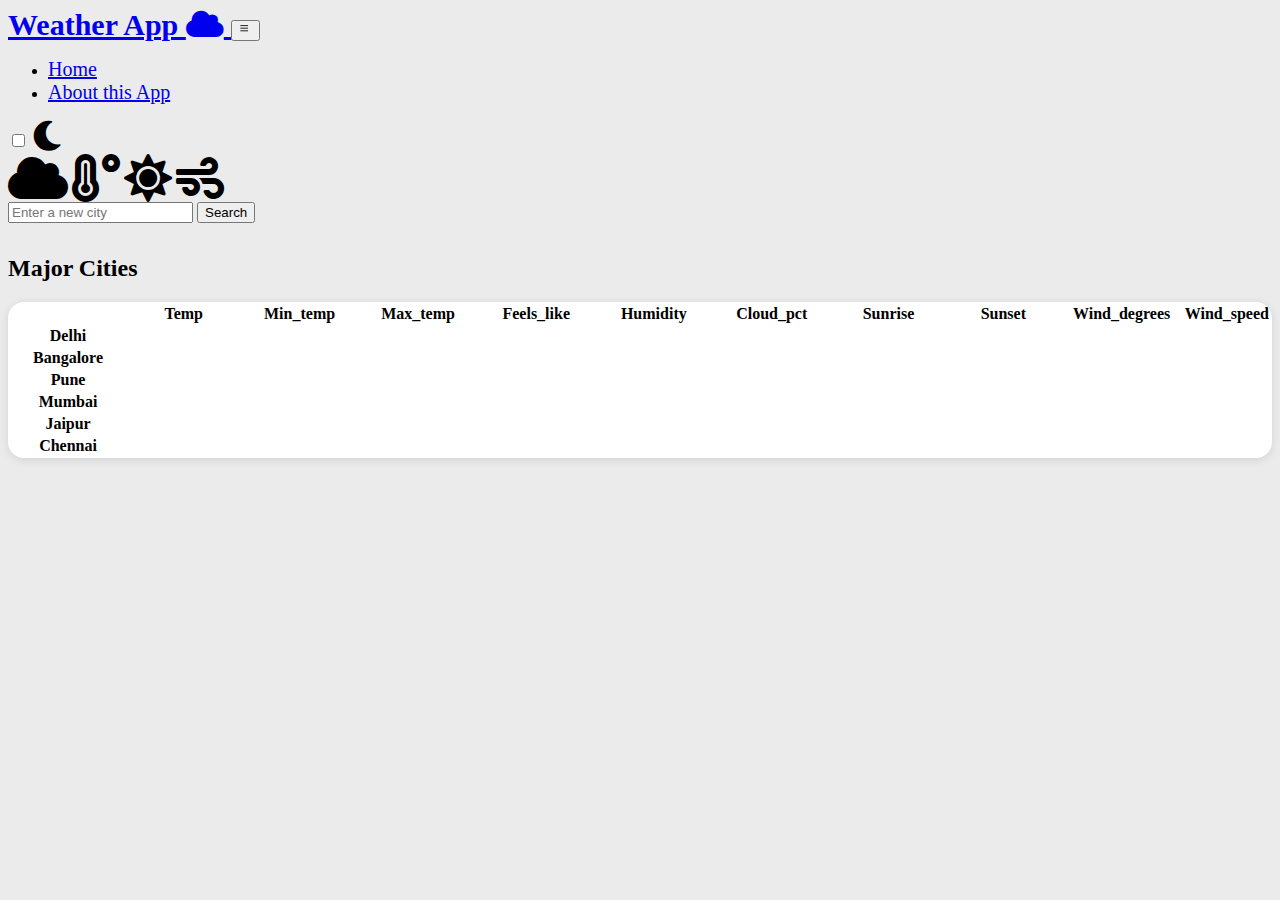
==== index.html @ 3f34fb15 "Initial commit" ====
<!DOCTYPE html>
<html lang="en">
  <head>
    <meta charset="utf-8" />
    <meta name="viewport" content="width=device-width, initial-scale=1" />
    <title>Weather App</title>

    <link rel="stylesheet" href="https://cdnjs.cloudflare.com/ajax/libs/font-awesome/5.15.4/css/all.min.css" />

    <link
      href="https://cdn.jsdelivr.net/npm/bootstrap@5.3.0/dist/css/bootstrap.min.css"
      rel="stylesheet"
      integrity="sha384-9ndCyUaIbzAi2FUVXJi0CjmCapSmO7SnpJef0486qhLnuZ2cdeRhO02iuK6FUUVM"
      crossorigin="anonymous"
    />

    <link rel="stylesheet" href="styles.css" />
  </head>

  <body>
    <nav class="navbar navbar-expand-lg navbar-dark bg-primary">
      <div class="container-fluid">
        <a class="navbar-brand" href="/">Weather App <i class="fas fa-cloud"></i> </a>
        <button
          class="navbar-toggler"
          type="button"
          data-bs-toggle="collapse"
          data-bs-target="#navbarSupportedContent"
          aria-controls="navbarSupportedContent"
          aria-expanded="false"
          aria-label="Toggle navigation"
        >
          <span class="navbar-toggler-icon"></span>
        </button>
        <div class="collapse navbar-collapse" id="navbarSupportedContent">
          <ul class="navbar-nav me-auto mb-2 mb-lg-0 ">
            <li class="nav-item">
              <a class="nav-link active" aria-current="page" href="#">Home</a>
            </li>
            <li class="nav-item">
              <a class="nav-link active" href="#">About this App</a>
            </li>
            
          </ul>

          <div class="dark-mode-toggle mx-4">
            <input type="checkbox" id="darkModeToggle" class="visually-hidden"  />
            <label for="darkModeToggle" class="dark-mode-icon">
              <i class="fas fa-moon"></i>
              
            </label>
          </div>
        </div>
      </div>
    </nav>

    <div class="container">
      <div class="container my-4 text-center">
        <i class="fas fa-cloud fa-3x " ></i>
        <i class="fas fa-temperature-high fa-3x ms-3"></i>
        <i class="fas fa-sun fa-3x ms-3"></i>
        <i class="fas fa-wind fa-3x ms-3"></i>
      </div>
      <div class="container mt-4">
          <form class="d-flex" onsubmit="event.preventDefault(); searchCity();">
            
            
            <input 
            id="city"
            class="form-control me-2"
            type="search"
            placeholder="Enter a new city"
            aria-label="Search"
            />
            
            <button class="btn btn-primary" type="submit" id="submit">
              Search
            </button>
          </form>
        </div>

      <div class="container">
        <main>
          <div id="weather-card-container" style="display: none">
            <h1 class="my-4 text-center"><span id="cityName"></span>'s Weather</h1>
            <div class="row row-cols-1 row-cols-md-4 mb-3 text-center">
              <div class="col mx-auto">
                <div class="card mb-4 rounded-5 shadow-sm ">
                  <div class="card-header rounded-top-5 py-3 bg-primary">
                    <h4 class="my-0 fw-normal">
                      <i class="fas fa-temperature-high"></i>
                      
                    
                    </h4>
                  </div>
                  <div class="card-body">
                    <h1 class="card-title pricing-card-title">
                      <i id="weather-icon" class="fas"></i>
                      <span id="temp2"></span>°C<small class="text-body-secondary fw-light"></small>
                    </h1>
                    <ul class="list-unstyled mt-3 mb-4">
                      <li>Temperature is <span id="temp"></span>°C</li>
                      <li>Minimum Temperature <span id="min_temp"></span>°C</li>
                      <li>Maximum Temperature is <span id="max_temp"></span>°C</li>
                      
                      
                      
                    </ul>
                  </div>
                </div>
              </div>
              
                
              <div class="col mx-auto">
                <div class="card mb-4 rounded-5 shadow-sm">
                  <div class="card-header rounded-top-5 py-3 bg-primary">
                    <h4 class="my-0 fw-normal">
                      <i class="fas fa-cloud-rain"></i>
                      <i class="fa-duotone fa-droplet-percent"></i>
                                        </h4>
                  </div>
                  <div class="card-body">
                    <h1 class="card-title pricing-card-title">
                      <i id="weather-icon" class="fas"></i>
                      <span id="cloud_pct2"></span>%<small class="text-body-secondary fw-light"></small>
                    </h1>
                    <ul class="list-unstyled mt-3 mb-4">

                      <li>Cloud PCT is <span id="cloud_pct"></span>%</li>
                      
                      <li>Humidity <span id="humidity"></span>%</li>
                    </ul>
                  </div>
                </div>
              </div>
              <div class="col mx-auto">
                <div class="card mb-4 rounded-5 shadow-sm">
                  <div class="card-header rounded-top-5 py-3 bg-primary">
                    <h4 class="my-0 fw-normal">
                      
                      <i class="fas fa-wind"></i>
                      
                    </h4>
                  </div>
                  <div class="card-body">
                    <h1 class="card-title pricing-card-title">
                      <i id="weather-icon" class="fas"></i>
                      <span id="wind_speed2"></span> m/s<small class="text-body-secondary fw-light"></small>
                    </h1>
                    <ul class="list-unstyled mt-3 mb-4">
                    <li>Wind Speed is <span id="wind_speed"></span> m/s</li>
                    <li>Wind Degree <span id="wind_degrees"></span>°</li>
                    
                    </ul>
                  </div>
                </div>
              </div>

              <div class="col mx-auto">
                <div class="card mb-4 rounded-5 shadow-sm">
                  <div class="card-header rounded-top-5 py-3 bg-primary">
                    <h4 class="my-0 fw-normal">
                      <i class="fas fa-sun"></i>
                      
                                        </h4>
                  </div>
                  <div class="card-body">
                    <h1 class="card-title pricing-card-title">
                      <i id="weather-icon" class="fas"></i>
                      <span id="temp3"></span>°C<small class="text-body-secondary fw-light"></small>
                    </h1>
                    <ul class="list-unstyled mt-3 mb-4">
                      <li>Feels Like <span id="feels_like"></span>°C</li>
                    <li>Sunrise Time <span id="sunrise"></span> IST</li>
                    <li>Sunset Time <span id="sunset"></span> IST</li>
                    </ul>
                  </div>
                </div>
              </div>

            </div>
          </div>

          <h2 class="display-6 text-center mb-4">Major Cities<span hidden id="cityName"></span></h2>

          <div class="table-responsive">
            <table class="table text-center">
              <thead>
                <tr>
                  <th style="width: 10%"></th>
                  <th style="width: 10%">Temp</th>
                  <th style="width: 10%">Min_temp</th>
                  <th style="width: 10%">Max_temp</th>
                  <th style="width: 10%">Feels_like</th>
                  <th style="width: 10%">Humidity</th>
                  <th style="width: 10%">Cloud_pct</th>
                  <th style="width: 10%">Sunrise</th>
                  <th style="width: 10%">Sunset</th>
                  <th style="width: 10%">Wind_degrees</th>
                  <th style="width: 10%">Wind_speed</th>
                </tr>
              </thead>
              

            <tbody>
              <tr id="Delhi">
                <th scope="row" class="text-start">Delhi</th>
              </tr>
              <tr id="Bangalore">
                <th scope="row" class="text-start">Bangalore</th>
              </tr>
              <tr id="Pune">
                <th scope="row" class="text-start">Pune</th>
              </tr>
              <tr id="Mumbai">
                <th scope="row" class="text-start">Mumbai</th>
              </tr>
              <tr id="Jaipur">
                <th scope="row" class="text-start">Jaipur</th>
              </tr>
              <tr id="Chennai">
                <th scope="row" class="text-start">Chennai</th>
              </tr>
            </tbody>
          </table>
        </div>
      </main>
    </div>

    <script
      src="https://cdn.jsdelivr.net/npm/bootstrap@5.3.0/dist/js/bootstrap.bundle.min.js"
      integrity="sha384-geWF76RCwLtnZ8qwWowPQNguL3RmwHVBC9FhGdlKrxdiJJigb/j/68SIy3Te4Bkz"
      crossorigin="anonymous"
    ></script>
    <script src="script.js"></script>
  </body>
</html>
---- styles.css ----
body {
    font-family: Georgia, 'Times New Roman', Times, serif;
    background-color: #EBEBEB;
    transition: background-color 0.3s ease;
  }
  
  .dark-mode {
    background-color: #343a40;
    color: #fff;
  }

  .navbar-nav .nav-link,
      
       label {
        font-size: 20px; /* Adjust the font size to your desired value */
      }

      .navbar-brand,
      label {
       font-size: 30px;
       font-weight:bold;
     }  
  
  .navbar-dark .navbar-toggler-icon {
    background-image: url("data:image/svg+xml,%3Csvg xmlns='http://www.w3.org/2000/svg' viewBox='0 0 30 30' fill='none' stroke='currentColor' stroke-width='2' stroke-linecap='round' stroke-linejoin='round'%3E%3Cpath d='M4 6h16M4 12h16M4 18h16'%3E%3C/path%3E%3C/svg%3E");
  }
  
  .navbar-light .navbar-toggler-icon {
    background-image: url("data:image/svg+xml,%3Csvg xmlns='http://www.w3.org/2000/svg' viewBox='0 0 30 30' fill='none' stroke='currentColor' stroke-width='2' stroke-linecap='round' stroke-linejoin='round'%3E%3Cpath d='M4 6h16M4 12h16M4 18h16'%3E%3C/path%3E%3C/svg%3E");
  }
  
  .navbar-toggler[aria-expanded="true"] .navbar-toggler-icon:before {
    content: '\f00d';
    font-family: "Font Awesome 5 Free";
  }
  
  .navbar-toggler[aria-expanded="false"] .navbar-toggler-icon:before {
    content: '\f0c9';
    font-family: "Font Awesome 5 Free";
  }
  
  .form-check-label {
    color: rgba(255, 255, 255, 0.55);
    font-weight: 500;
    margin-left: 0.5rem;
    cursor: pointer;
  }
  
  .form-check-input:checked ~ .form-check-label {
    color: #fff;
  }
  
  .weather-card-container {
    margin-top: 2rem;
  }
  
  .card {
    border: none;
    box-shadow: 0px 2px 10px rgba(0, 0, 0, 0.1);
    background-color: #86b7fe57;
    transition: background-color 0.3s ease;
  }
  
  .dark-mode .card {
    background-color: #091929;
    color: #fff;
  }
  
  .card-header {
    background-color: #007bff;
    color: white;
    padding: 1rem;
    border-radius: 0.25rem;
  }
  
  .card-title {
    font-size: 2.5rem;
    margin-bottom: 1.5rem;
  }
  
  .card-body {
    padding: 1.5rem;
  }

  .table-responsive table {
    border-radius: 1rem;
    overflow: hidden; /* This ensures that the border-radius is applied correctly */
    box-shadow: 0px 2px 10px rgba(0, 0, 0, 0.1);
    background-color: #fff;
    transition: background-color 0.3s ease;
  }
  
  .table-responsive tbody tr td{
    margin-top: 2rem;
    background-color: #fff;
    transition: background-color 0.3s ease;
  }
  
  .dark-mode .table-responsive tbody tr td{
    background-color: #5a6f84;
    color: #fff;
  }
  
  .dark-mode .table-responsive thead th  {
    background-color: #215181;
    color: #fff;
  }
  
  .dark-mode .table-responsive tbody tr th  {
    background-color: #215181;
    color: #fff;
  }

  .display-6 {
    margin-top: 2rem;
    font-weight: bold;
  }
  
  .hidden {
    display: none;
  }
  
  .text-body-secondary {
    font-size: 0.8rem;
  }

  .dark-mode-icon {
    font-size: 30px; /* Adjust the size to your desired value */
  }
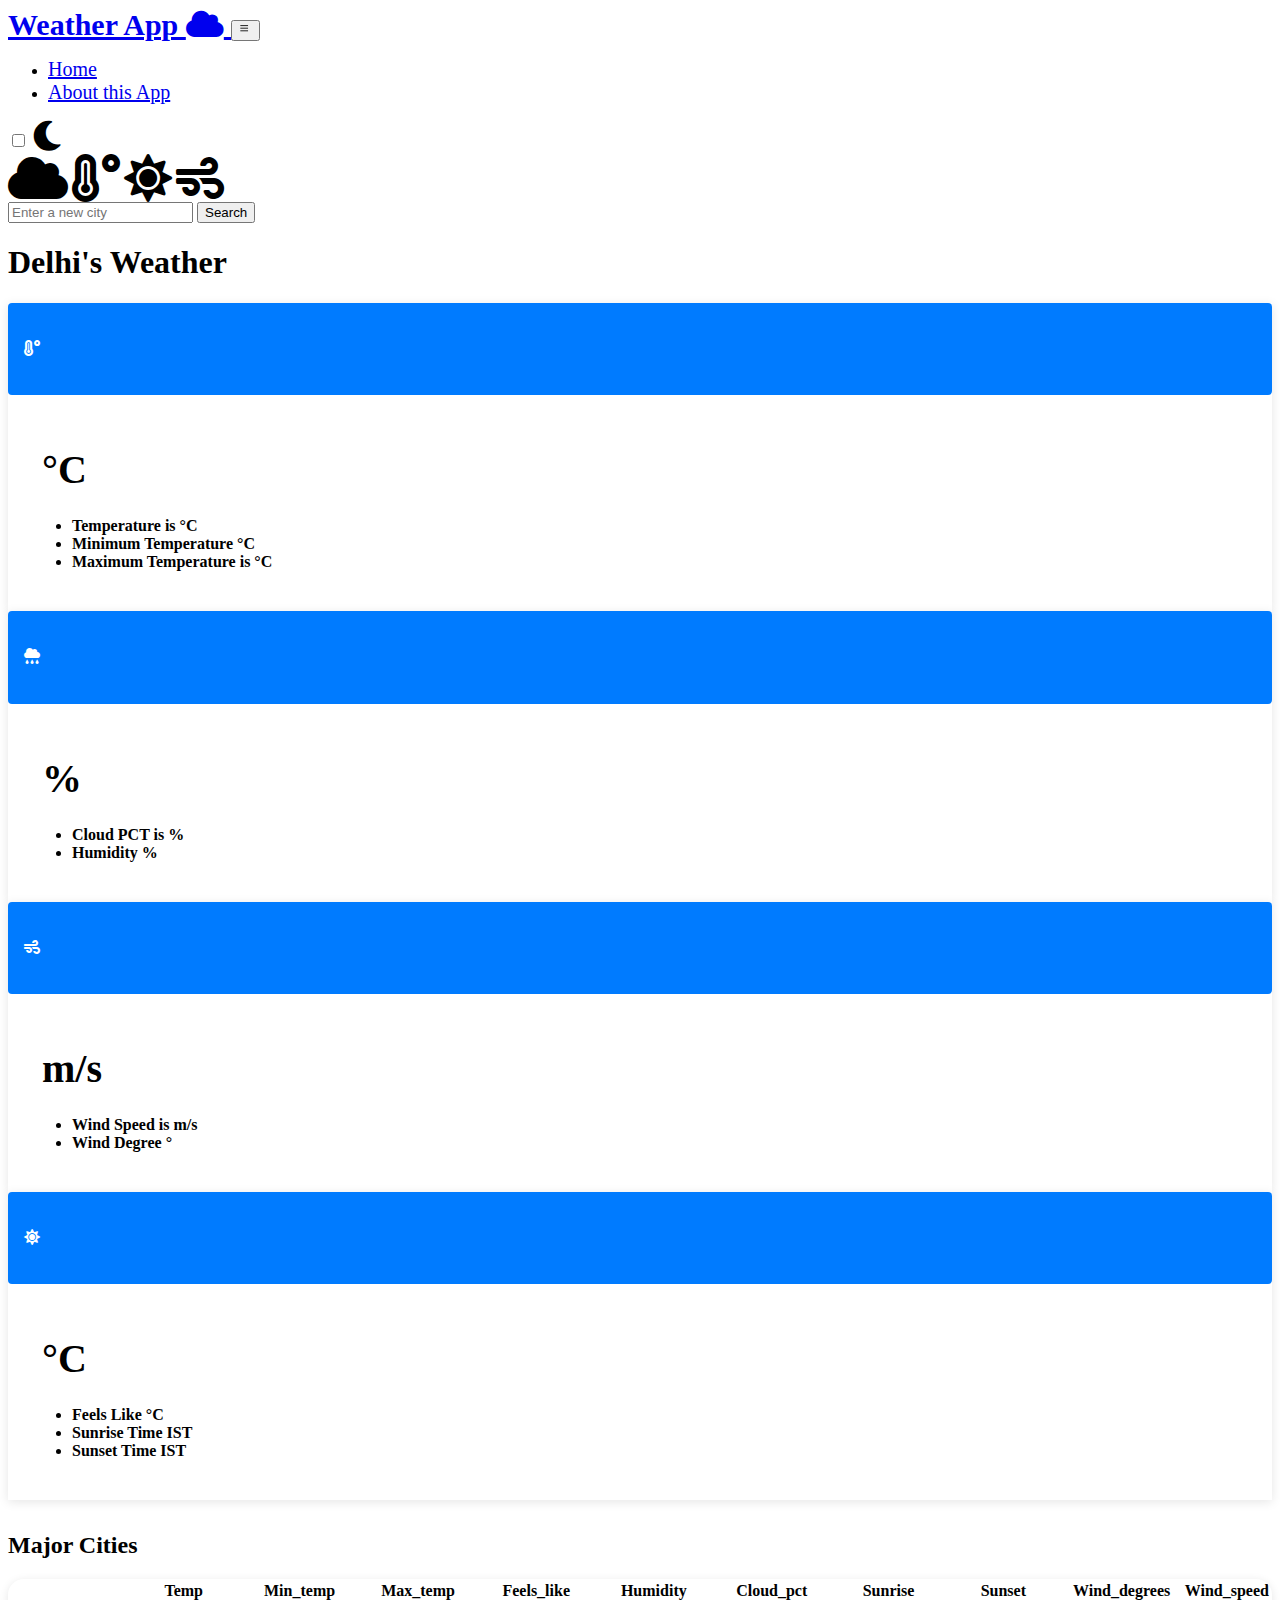
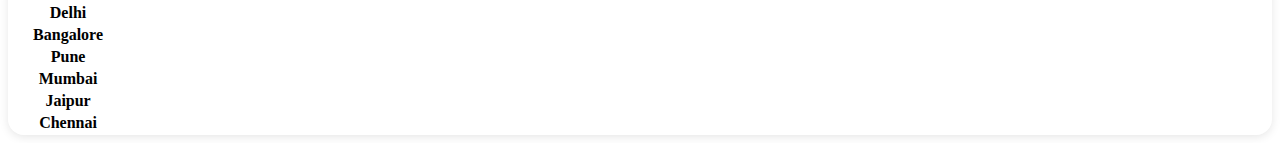
==== commit 8bbb59fb: "336" ====
--- a/index.html
+++ b/index.html
@@ -18,9 +18,9 @@
   </head>
 
   <body>
-    <nav class="navbar navbar-expand-lg navbar-dark bg-primary">
+    <nav class="navbar navbar-expand-lg navbar-dark">
       <div class="container-fluid">
-        <a class="navbar-brand" href="/">Weather App <i class="fas fa-cloud"></i> </a>
+        <a class="navbar-brand" href="/index.html">Weather App <i class="fas fa-cloud"></i> </a>
         <button
           class="navbar-toggler"
           type="button"
@@ -38,7 +38,7 @@
               <a class="nav-link active" aria-current="page" href="#">Home</a>
             </li>
             <li class="nav-item">
-              <a class="nav-link active" href="#">About this App</a>
+              <a class="nav-link active" href="./abt.html">About this App</a>
             </li>
             
           </ul>
@@ -81,8 +81,8 @@
 
       <div class="container">
         <main>
-          <div id="weather-card-container" style="display: none">
-            <h1 class="my-4 text-center"><span id="cityName"></span>'s Weather</h1>
+          <div id="weather-card-container" >
+            <h1 class="my-4 text-center" style="font-weight: bold;"><span id="cityName"></span>'s Weather</h1>
             <div class="row row-cols-1 row-cols-md-4 mb-3 text-center">
               <div class="col mx-auto">
                 <div class="card mb-4 rounded-5 shadow-sm ">
@@ -184,7 +184,7 @@
           <h2 class="display-6 text-center mb-4">Major Cities<span hidden id="cityName"></span></h2>
 
           <div class="table-responsive">
-            <table class="table text-center">
+            <table class="table text-centers">
               <thead>
                 <tr>
                   <th style="width: 10%"></th>
--- a/styles.css
+++ b/styles.css
@@ -2,10 +2,20 @@
     font-family: Georgia, 'Times New Roman', Times, serif;
     background-color: #EBEBEB;
     transition: background-color 0.3s ease;
+    background: url(spring.jpg);
+    background: url(summer.jpg);
+    background: url(winter.jpg);
+    background: url(rain.mp4);
+    background-repeat: no-repeat;
+    background-size: cover;
+
+      
   }
+
+ 
   
   .dark-mode {
-    background-color: #343a40;
+    background-color: #343a40; 
     color: #fff;
   }
 
@@ -57,7 +67,7 @@
   .card {
     border: none;
     box-shadow: 0px 2px 10px rgba(0, 0, 0, 0.1);
-    background-color: #86b7fe57;
+    background-color:rgba(255,255,255,0.5);
     transition: background-color 0.3s ease;
   }
   
@@ -80,21 +90,25 @@
   
   .card-body {
     padding: 1.5rem;
+    font-weight: bolder;
   }
 
   .table-responsive table {
     border-radius: 1rem;
+    border: black;
     overflow: hidden; /* This ensures that the border-radius is applied correctly */
     box-shadow: 0px 2px 10px rgba(0, 0, 0, 0.1);
-    background-color: #fff;
+    background-color:rgba(255,255,255,0.5);
     transition: background-color 0.3s ease;
   }
+
+  
   
   .table-responsive tbody tr td{
     margin-top: 2rem;
-    background-color: #fff;
+    background-color: rgba(255,255,255,0.5) ;
     transition: background-color 0.3s ease;
-  }
+  }     
   
   .dark-mode .table-responsive tbody tr td{
     background-color: #5a6f84;
@@ -129,4 +143,6 @@
   }
 
 
+  
+  
   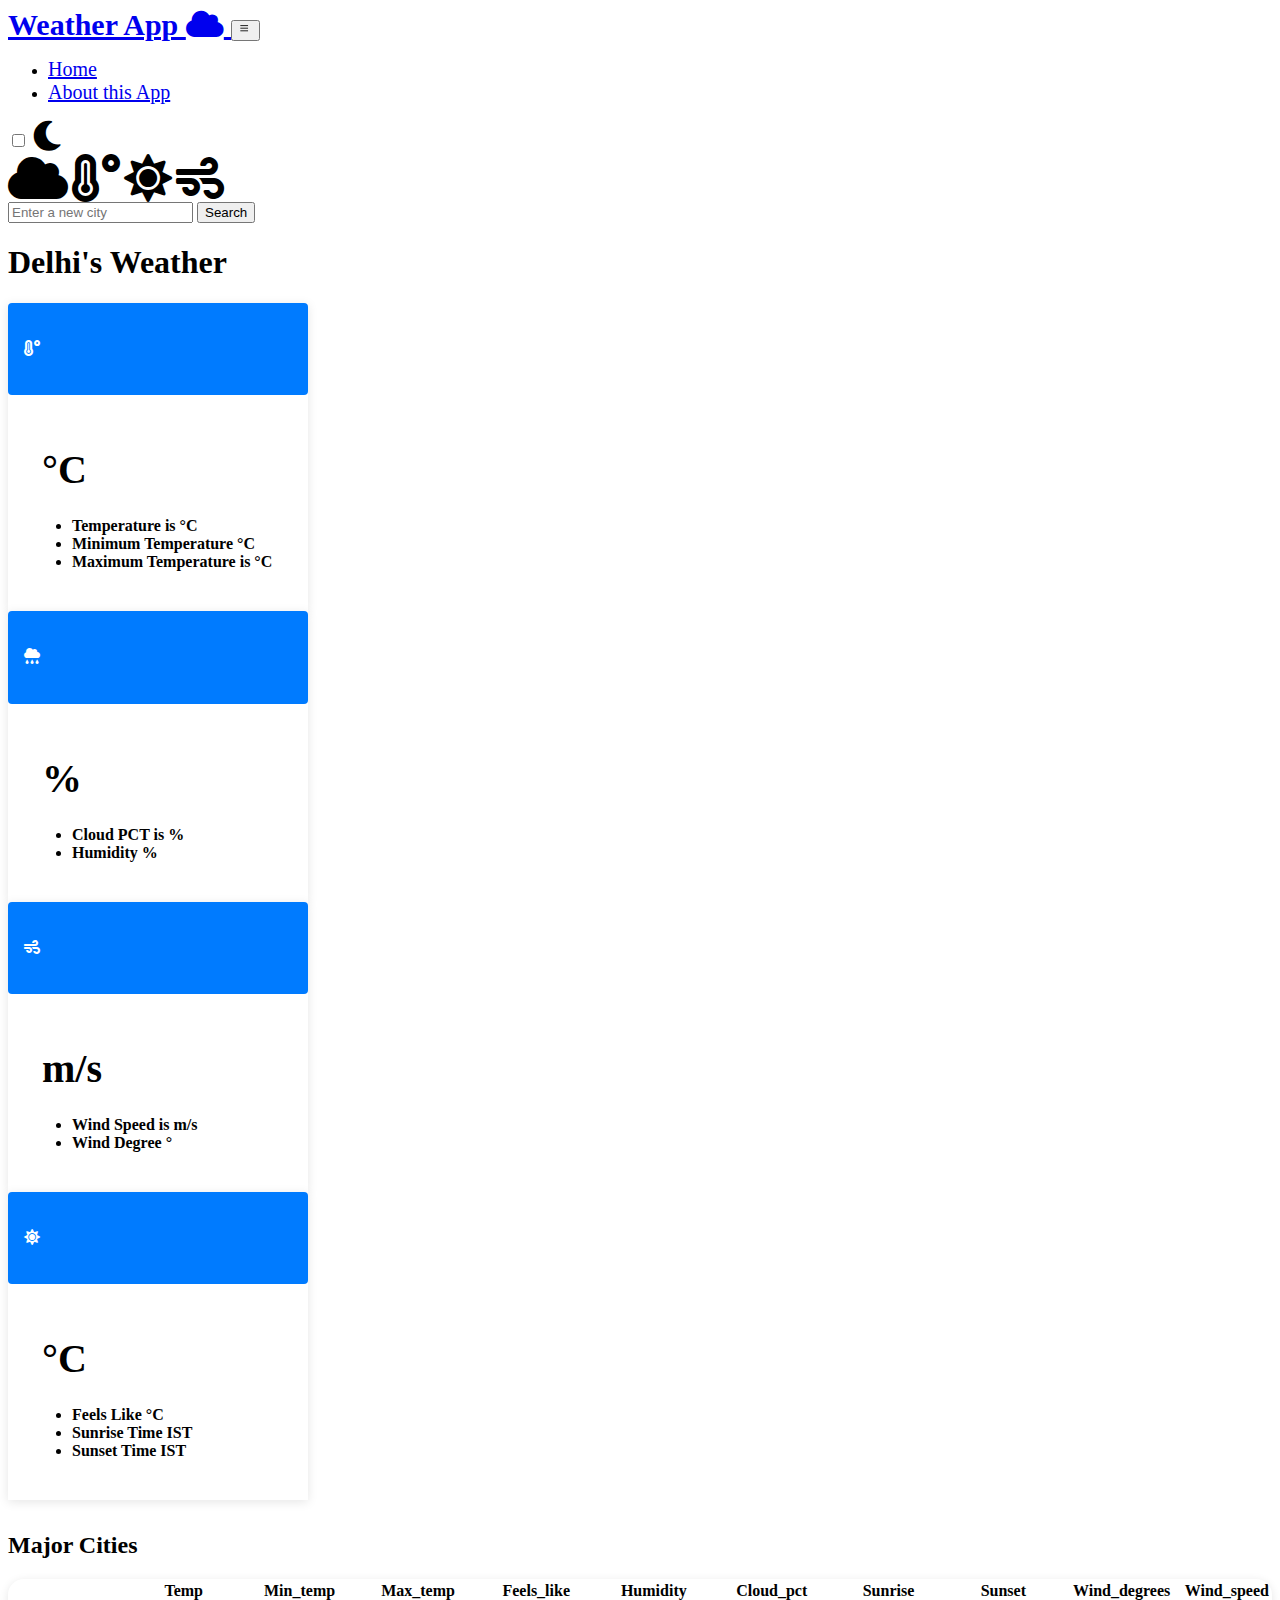
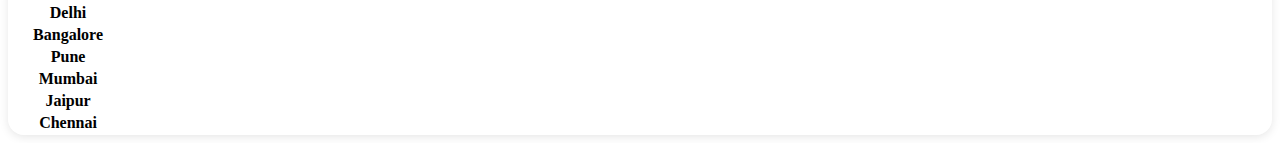
==== commit 853bdce0: "final" ====
--- a/index.html
+++ b/index.html
@@ -82,7 +82,7 @@
       <div class="container">
         <main>
           <div id="weather-card-container" >
-            <h1 class="my-4 text-center" style="font-weight: bold;"><span id="cityName"></span>'s Weather</h1>
+            <h1 class="my-4 text-center" style="font-weight: bold;"> <span id="cityName"></span>'s Weather</h1>
             <div class="row row-cols-1 row-cols-md-4 mb-3 text-center">
               <div class="col mx-auto">
                 <div class="card mb-4 rounded-5 shadow-sm ">
@@ -167,7 +167,7 @@
                   <div class="card-body">
                     <h1 class="card-title pricing-card-title">
                       <i id="weather-icon" class="fas"></i>
-                      <span id="temp3"></span>°C<small class="text-body-secondary fw-light"></small>
+                      <span id="feels_like2"></span>°C<small class="text-body-secondary fw-light"></small>
                     </h1>
                     <ul class="list-unstyled mt-3 mb-4">
                       <li>Feels Like <span id="feels_like"></span>°C</li>
--- a/styles.css
+++ b/styles.css
@@ -5,15 +5,19 @@
     background: url(spring.jpg);
     background: url(summer.jpg);
     background: url(winter.jpg);
-    background: url(rain.mp4);
+    background: url(rain.jpg);
+    background: #fff;
     background-repeat: no-repeat;
     background-size: cover;
 
       
   }
 
- 
+  .weather-card-container{
+    width: 1000px;
+  }
   
+
   .dark-mode {
     background-color: #343a40; 
     color: #fff;
@@ -62,6 +66,7 @@
   
   .weather-card-container {
     margin-top: 2rem;
+    width:1200px;
   }
   
   .card {
@@ -69,6 +74,8 @@
     box-shadow: 0px 2px 10px rgba(0, 0, 0, 0.1);
     background-color:rgba(255,255,255,0.5);
     transition: background-color 0.3s ease;
+    width: 300px;
+    
   }
   
   .dark-mode .card {
